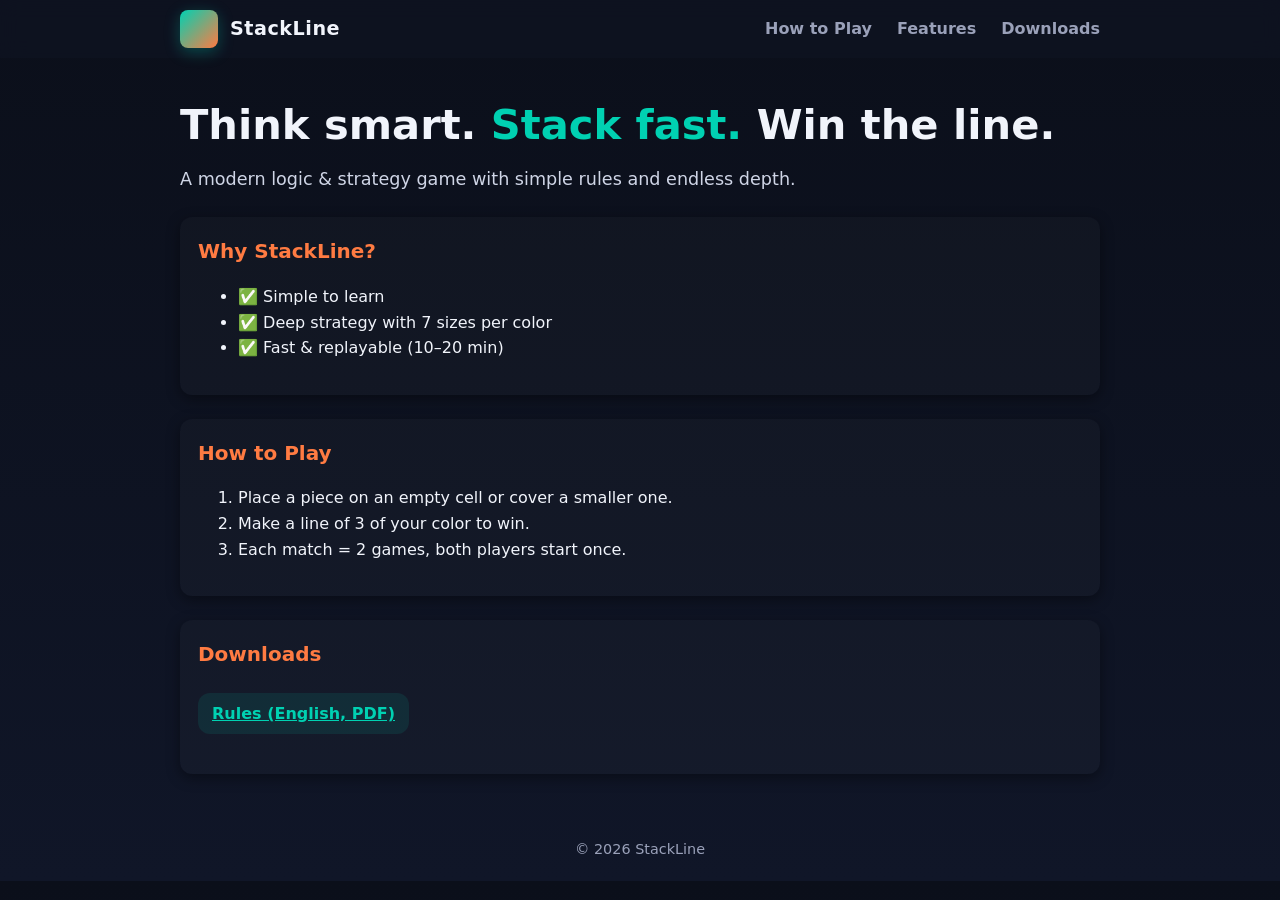
==== index.html @ c8d814cd "Update and rename сайт.html to index.html" ====
<!doctype html>
<html lang="ru">
<head>
  <meta charset="utf-8" />
  <meta name="viewport" content="width=device-width,initial-scale=1" />
  <title>StackLine — Think smart. Stack fast. Win the line.</title>

  <style>
    :root{
      --accent1: #00d1b2;
      --accent2: #ff7b42;
      --bg-1: #0b0f1a;
      --bg-2: #101628;
      --text: #f1f4fb;
      --muted: #9aa1b9;
      --surface: rgba(15,20,35,0.6);
      --radius: 12px;
    }

    * { box-sizing: border-box; }
    body {
      margin: 0;
      font-family: "Segoe UI", Roboto, system-ui, sans-serif;
      background: linear-gradient(180deg, var(--bg-1), var(--bg-2));
      color: var(--text);
      line-height: 1.6;
      overflow-x: hidden;
    }

    .container { max-width: 960px; margin: 0 auto; padding: 20px; }

    .skip-link { position: absolute; left: -999px; top: auto; width: 1px; height: 1px; overflow: hidden; }
    .skip-link:focus {
      left: 10px; top: 10px; width: auto; height: auto;
      background: #fff; color:#000; padding:8px 12px; border-radius:6px; z-index:9999;
    }

    .nav { background: var(--surface); position: sticky; top: 0; z-index: 50; backdrop-filter: blur(10px); }
    .nav-inner { display:flex; justify-content:space-between; align-items:center; padding: 10px 20px; }
    .brand { display:flex; align-items:center; gap:12px; }
    .logo {
      width:38px; height:38px; border-radius:8px;
      background: linear-gradient(135deg, var(--accent1), var(--accent2));
      box-shadow: 0 4px 16px rgba(0,209,178,0.3);
      animation: rotateGradient 6s linear infinite;
    }
    @keyframes rotateGradient { 0% { transform: rotate(0deg); } 100% { transform: rotate(360deg); } }
    .brand-name { font-weight:700; font-size:1.2rem; letter-spacing:0.5px; }

    nav a { margin-left:20px; text-decoration:none; color: var(--muted); font-weight:600; position: relative; transition: color 0.2s ease; }
    nav a::after {
      content: ""; position: absolute; left: 0; bottom: -4px; width: 100%; height: 2px;
      background: var(--accent1); transform: scaleX(0); transform-origin: left; transition: transform 0.25s ease;
    }
    nav a:hover::after, nav a:focus::after { transform: scaleX(1); }
    nav a:hover, nav a:focus { color: var(--accent1); }

    main h1 { font-size: clamp(1.8rem, 4vw, 2.6rem); margin-top: 24px; margin-bottom: 10px; line-height: 1.1; position: relative; overflow: hidden; }
    main h1 span { color: var(--accent1); display:inline-block; animation: pulse 2s infinite; }
    @keyframes pulse { 0%, 100% { transform: scale(1); } 50% { transform: scale(1.08); } }
    .lead { color: #cfd5e6; margin-bottom: 22px; font-size: 1.1rem; opacity: 0; animation: fadeIn 1.4s ease forwards; }
    @keyframes fadeIn { to { opacity: 1; } }

    section { margin: 24px 0; padding: 18px; border-radius: var(--radius); background: rgba(255,255,255,0.02); box-shadow: 0 4px 14px rgba(0,0,0,0.4); transform: translateY(20px); opacity: 0; animation: slideUp 0.8s ease forwards; }
    section:nth-of-type(1) { animation-delay: 0.2s; }
    section:nth-of-type(2) { animation-delay: 0.4s; }
    section:nth-of-type(3) { animation-delay: 0.6s; }
    section:nth-of-type(4) { animation-delay: 0.8s; }
    @keyframes slideUp { to { transform: translateY(0); opacity: 1; } }

    h2 { margin-top:0; font-size:1.25rem; color: var(--accent2); }

    .downloads a { display:inline-block; margin:6px 0; padding:8px 14px; border-radius: var(--radius); background: rgba(0,209,178,0.1); color: var(--accent1); font-weight:600; transition: background 0.3s ease, transform 0.2s ease; }
    .downloads a:hover { background: rgba(0,209,178,0.2); transform: translateY(-2px); }

    .footer { text-align:center; padding:20px; font-size:0.9rem; color: var(--muted); }

    @media (max-width: 640px) {
      .nav-inner { flex-direction: column; align-items:flex-start; }
      nav a { margin-left: 0; margin-right: 14px; display:inline-block; }
    }
  </style>
</head>
<body>
  <a class="skip-link" href="#content">Перейти к содержимому</a>

  <header class="nav">
    <div class="nav-inner container">
      <div class="brand">
        <div class="logo"></div>
        <div class="brand-name">StackLine</div>
      </div>
      <nav>
        <a href="#how">How to Play</a>
        <a href="#features">Features</a>
        <a href="#downloads">Downloads</a>
      </nav>
    </div>
  </header>

  <main id="content" class="container">
    <h1>Think smart. <span>Stack fast.</span> Win the line.</h1>
    <p class="lead">A modern logic &amp; strategy game with simple rules and endless depth.</p>

    <section id="features">
      <h2>Why StackLine?</h2>
      <ul>
        <li>✅ Simple to learn</li>
        <li>✅ Deep strategy with 7 sizes per color</li>
        <li>✅ Fast &amp; replayable (10–20 min)</li>
      </ul>
    </section>

    <section id="how">
      <h2>How to Play</h2>
      <ol>
        <li>Place a piece on an empty cell or cover a smaller one.</li>
        <li>Make a line of 3 of your color to win.</li>
        <li>Each match = 2 games, both players start once.</li>
      </ol>
    </section>

    <section id="downloads">
      <h2>Downloads</h2>
      <div class="downloads">
        <p><a href="assets/StackLine_Rules_EN_detailed.pdf" download="StackLine_Rules_EN.pdf">Rules (English, PDF)</a></p>
      </div>
    </section>
  </main>

  <footer class="footer">© <span id="y"></span> StackLine</footer>

  <script>
    (function(){ var el = document.getElementById('y'); if(el) el.textContent = new Date().getFullYear(); })();
  </script>
</body>
</html>
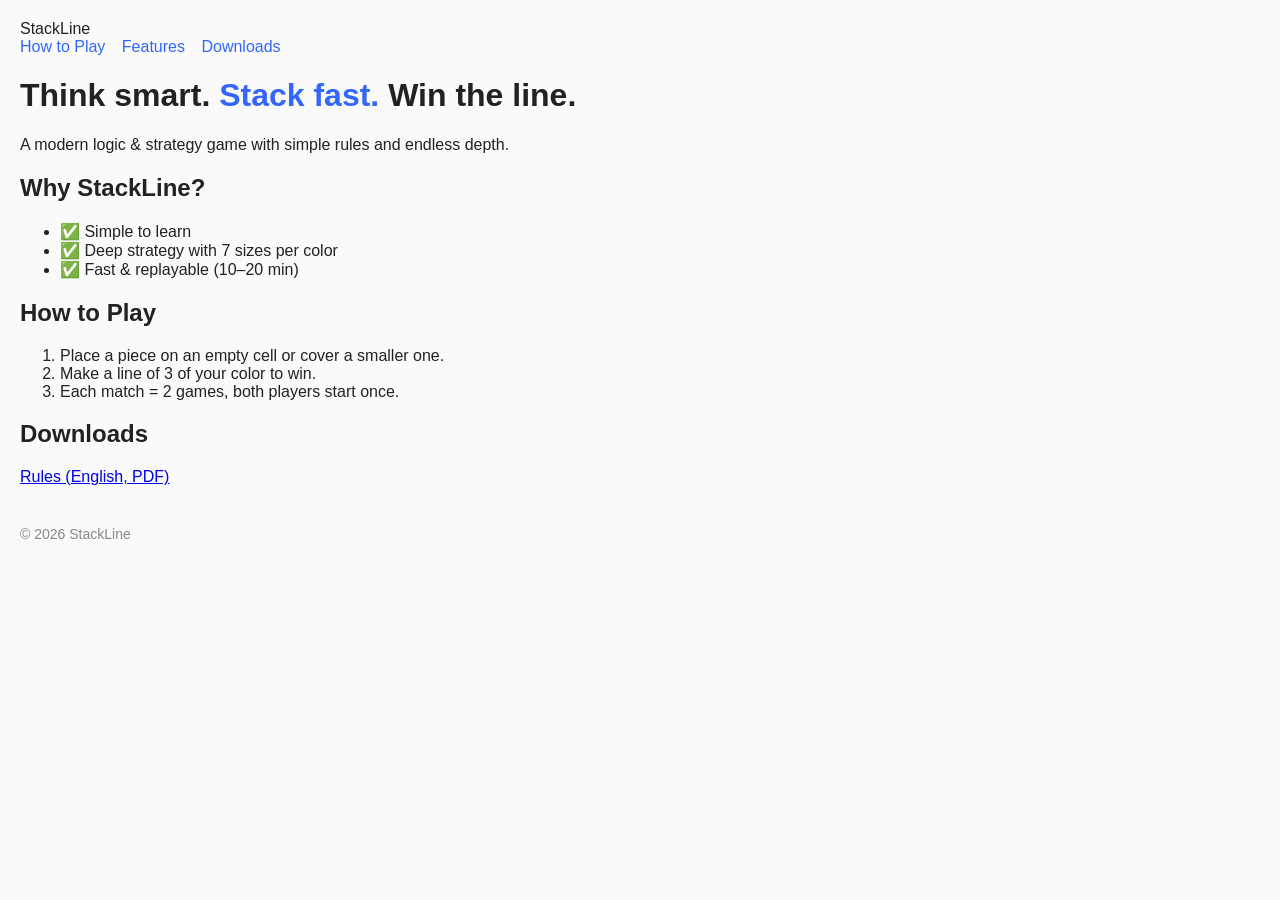
==== commit 8f0b3642: "Add files via upload" ====
--- a/index.html
+++ b/index.html
@@ -1,137 +1,60 @@
-<!doctype html>
-<html lang="ru">
-<head>
-  <meta charset="utf-8" />
-  <meta name="viewport" content="width=device-width,initial-scale=1" />
-  <title>StackLine — Think smart. Stack fast. Win the line.</title>
-
-  <style>
-    :root{
-      --accent1: #00d1b2;
-      --accent2: #ff7b42;
-      --bg-1: #0b0f1a;
-      --bg-2: #101628;
-      --text: #f1f4fb;
-      --muted: #9aa1b9;
-      --surface: rgba(15,20,35,0.6);
-      --radius: 12px;
-    }
-
-    * { box-sizing: border-box; }
-    body {
-      margin: 0;
-      font-family: "Segoe UI", Roboto, system-ui, sans-serif;
-      background: linear-gradient(180deg, var(--bg-1), var(--bg-2));
-      color: var(--text);
-      line-height: 1.6;
-      overflow-x: hidden;
-    }
-
-    .container { max-width: 960px; margin: 0 auto; padding: 20px; }
-
-    .skip-link { position: absolute; left: -999px; top: auto; width: 1px; height: 1px; overflow: hidden; }
-    .skip-link:focus {
-      left: 10px; top: 10px; width: auto; height: auto;
-      background: #fff; color:#000; padding:8px 12px; border-radius:6px; z-index:9999;
-    }
-
-    .nav { background: var(--surface); position: sticky; top: 0; z-index: 50; backdrop-filter: blur(10px); }
-    .nav-inner { display:flex; justify-content:space-between; align-items:center; padding: 10px 20px; }
-    .brand { display:flex; align-items:center; gap:12px; }
-    .logo {
-      width:38px; height:38px; border-radius:8px;
-      background: linear-gradient(135deg, var(--accent1), var(--accent2));
-      box-shadow: 0 4px 16px rgba(0,209,178,0.3);
-      animation: rotateGradient 6s linear infinite;
-    }
-    @keyframes rotateGradient { 0% { transform: rotate(0deg); } 100% { transform: rotate(360deg); } }
-    .brand-name { font-weight:700; font-size:1.2rem; letter-spacing:0.5px; }
-
-    nav a { margin-left:20px; text-decoration:none; color: var(--muted); font-weight:600; position: relative; transition: color 0.2s ease; }
-    nav a::after {
-      content: ""; position: absolute; left: 0; bottom: -4px; width: 100%; height: 2px;
-      background: var(--accent1); transform: scaleX(0); transform-origin: left; transition: transform 0.25s ease;
-    }
-    nav a:hover::after, nav a:focus::after { transform: scaleX(1); }
-    nav a:hover, nav a:focus { color: var(--accent1); }
-
-    main h1 { font-size: clamp(1.8rem, 4vw, 2.6rem); margin-top: 24px; margin-bottom: 10px; line-height: 1.1; position: relative; overflow: hidden; }
-    main h1 span { color: var(--accent1); display:inline-block; animation: pulse 2s infinite; }
-    @keyframes pulse { 0%, 100% { transform: scale(1); } 50% { transform: scale(1.08); } }
-    .lead { color: #cfd5e6; margin-bottom: 22px; font-size: 1.1rem; opacity: 0; animation: fadeIn 1.4s ease forwards; }
-    @keyframes fadeIn { to { opacity: 1; } }
-
-    section { margin: 24px 0; padding: 18px; border-radius: var(--radius); background: rgba(255,255,255,0.02); box-shadow: 0 4px 14px rgba(0,0,0,0.4); transform: translateY(20px); opacity: 0; animation: slideUp 0.8s ease forwards; }
-    section:nth-of-type(1) { animation-delay: 0.2s; }
-    section:nth-of-type(2) { animation-delay: 0.4s; }
-    section:nth-of-type(3) { animation-delay: 0.6s; }
-    section:nth-of-type(4) { animation-delay: 0.8s; }
-    @keyframes slideUp { to { transform: translateY(0); opacity: 1; } }
-
-    h2 { margin-top:0; font-size:1.25rem; color: var(--accent2); }
-
-    .downloads a { display:inline-block; margin:6px 0; padding:8px 14px; border-radius: var(--radius); background: rgba(0,209,178,0.1); color: var(--accent1); font-weight:600; transition: background 0.3s ease, transform 0.2s ease; }
-    .downloads a:hover { background: rgba(0,209,178,0.2); transform: translateY(-2px); }
-
-    .footer { text-align:center; padding:20px; font-size:0.9rem; color: var(--muted); }
-
-    @media (max-width: 640px) {
-      .nav-inner { flex-direction: column; align-items:flex-start; }
-      nav a { margin-left: 0; margin-right: 14px; display:inline-block; }
-    }
-  </style>
-</head>
-<body>
-  <a class="skip-link" href="#content">Перейти к содержимому</a>
-
-  <header class="nav">
-    <div class="nav-inner container">
-      <div class="brand">
-        <div class="logo"></div>
-        <div class="brand-name">StackLine</div>
-      </div>
-      <nav>
-        <a href="#how">How to Play</a>
-        <a href="#features">Features</a>
-        <a href="#downloads">Downloads</a>
-      </nav>
-    </div>
-  </header>
-
-  <main id="content" class="container">
-    <h1>Think smart. <span>Stack fast.</span> Win the line.</h1>
-    <p class="lead">A modern logic &amp; strategy game with simple rules and endless depth.</p>
-
-    <section id="features">
-      <h2>Why StackLine?</h2>
-      <ul>
-        <li>✅ Simple to learn</li>
-        <li>✅ Deep strategy with 7 sizes per color</li>
-        <li>✅ Fast &amp; replayable (10–20 min)</li>
-      </ul>
-    </section>
-
-    <section id="how">
-      <h2>How to Play</h2>
-      <ol>
-        <li>Place a piece on an empty cell or cover a smaller one.</li>
-        <li>Make a line of 3 of your color to win.</li>
-        <li>Each match = 2 games, both players start once.</li>
-      </ol>
-    </section>
-
-    <section id="downloads">
-      <h2>Downloads</h2>
-      <div class="downloads">
-        <p><a href="assets/StackLine_Rules_EN_detailed.pdf" download="StackLine_Rules_EN.pdf">Rules (English, PDF)</a></p>
-      </div>
-    </section>
-  </main>
-
-  <footer class="footer">© <span id="y"></span> StackLine</footer>
-
-  <script>
-    (function(){ var el = document.getElementById('y'); if(el) el.textContent = new Date().getFullYear(); })();
-  </script>
-</body>
-</html>
+<!doctype html>
+<html lang="en">
+<head>
+  <meta charset="utf-8" />
+  <meta name="viewport" content="width=device-width,initial-scale=1" />
+  <title>StackLine — Think smart. Stack fast. Win the line.</title>
+  <link rel="stylesheet" href="style.css" />
+</head>
+<body>
+<header class="nav">
+    <div class="nav-inner container">
+      <div class="brand">
+        <div class="logo"></div>
+        <div class="brand-name">StackLine</div>
+      </div>
+      <nav>
+        <a href="#how">How to Play</a>
+        <a href="#features">Features</a>
+        <a href="#downloads">Downloads</a>
+      </nav>
+    </div>
+  </header>
+
+  <main id="content" class="container">
+    <h1>Think smart. <span>Stack fast.</span> Win the line.</h1>
+    <p class="lead">A modern logic &amp; strategy game with simple rules and endless depth.</p>
+
+    <section id="features">
+      <h2>Why StackLine?</h2>
+      <ul>
+        <li>✅ Simple to learn</li>
+        <li>✅ Deep strategy with 7 sizes per color</li>
+        <li>✅ Fast &amp; replayable (10–20 min)</li>
+      </ul>
+    </section>
+
+    <section id="how">
+      <h2>How to Play</h2>
+      <ol>
+        <li>Place a piece on an empty cell or cover a smaller one.</li>
+        <li>Make a line of 3 of your color to win.</li>
+        <li>Each match = 2 games, both players start once.</li>
+      </ol>
+    </section>
+
+    <section id="downloads">
+      <h2>Downloads</h2>
+      <div class="downloads">
+        <p><a href="assets/StackLine_Rules_EN_detailed.pdf" download="StackLine_Rules_EN.pdf">Rules (English, PDF)</a></p>
+      </div>
+    </section>
+  </main>
+
+  <footer class="footer">© <span id="y"></span> StackLine</footer>
+
+  <script>
+    (function(){ var el = document.getElementById('y'); if(el) el.textContent = new Date().getFullYear(); })();
+  </script>
+</body>
+</html>
--- a/style.css
+++ b/style.css
@@ -0,0 +1,4 @@
+body { font-family: Arial, sans-serif; margin: 20px; background: #fafafa; color: #222; }
+h1 span { color: #3366ff; } 
+nav a { margin-right: 12px; text-decoration: none; color: #3366ff; }
+footer { margin-top: 40px; font-size: 14px; color: #888; }
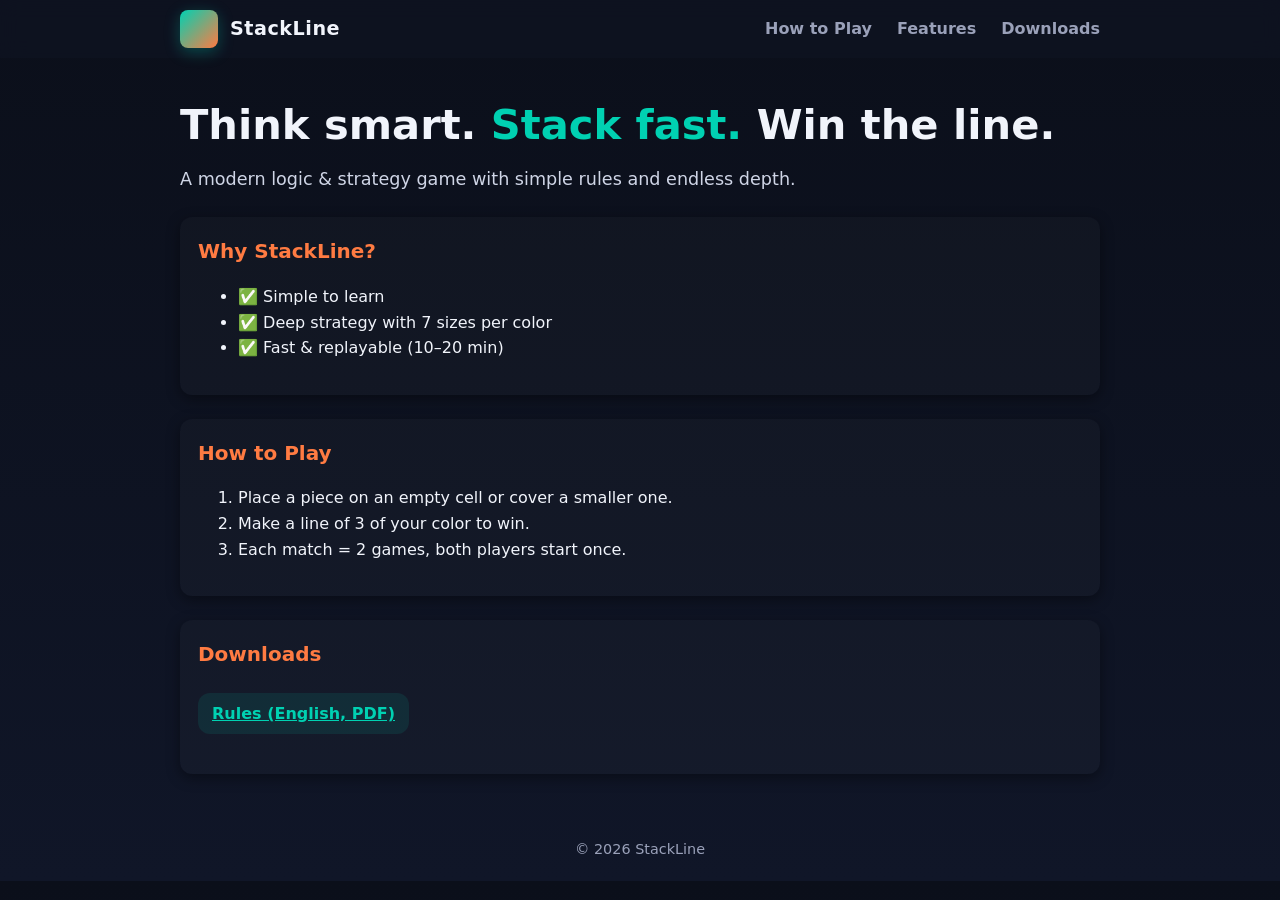
==== commit dc0c0238: "Add files via upload" ====
--- a/index.html
+++ b/index.html
@@ -1,13 +1,90 @@
 <!doctype html>
-<html lang="en">
+<html lang="ru">
 <head>
   <meta charset="utf-8" />
   <meta name="viewport" content="width=device-width,initial-scale=1" />
   <title>StackLine — Think smart. Stack fast. Win the line.</title>
-  <link rel="stylesheet" href="style.css" />
+
+  <style>
+    :root{
+      --accent1: #00d1b2;
+      --accent2: #ff7b42;
+      --bg-1: #0b0f1a;
+      --bg-2: #101628;
+      --text: #f1f4fb;
+      --muted: #9aa1b9;
+      --surface: rgba(15,20,35,0.6);
+      --radius: 12px;
+    }
+
+    * { box-sizing: border-box; }
+    body {
+      margin: 0;
+      font-family: "Segoe UI", Roboto, system-ui, sans-serif;
+      background: linear-gradient(180deg, var(--bg-1), var(--bg-2));
+      color: var(--text);
+      line-height: 1.6;
+      overflow-x: hidden;
+    }
+
+    .container { max-width: 960px; margin: 0 auto; padding: 20px; }
+
+    .skip-link { position: absolute; left: -999px; top: auto; width: 1px; height: 1px; overflow: hidden; }
+    .skip-link:focus {
+      left: 10px; top: 10px; width: auto; height: auto;
+      background: #fff; color:#000; padding:8px 12px; border-radius:6px; z-index:9999;
+    }
+
+    .nav { background: var(--surface); position: sticky; top: 0; z-index: 50; backdrop-filter: blur(10px); }
+    .nav-inner { display:flex; justify-content:space-between; align-items:center; padding: 10px 20px; }
+    .brand { display:flex; align-items:center; gap:12px; }
+    .logo {
+      width:38px; height:38px; border-radius:8px;
+      background: linear-gradient(135deg, var(--accent1), var(--accent2));
+      box-shadow: 0 4px 16px rgba(0,209,178,0.3);
+      animation: rotateGradient 6s linear infinite;
+    }
+    @keyframes rotateGradient { 0% { transform: rotate(0deg); } 100% { transform: rotate(360deg); } }
+    .brand-name { font-weight:700; font-size:1.2rem; letter-spacing:0.5px; }
+
+    nav a { margin-left:20px; text-decoration:none; color: var(--muted); font-weight:600; position: relative; transition: color 0.2s ease; }
+    nav a::after {
+      content: ""; position: absolute; left: 0; bottom: -4px; width: 100%; height: 2px;
+      background: var(--accent1); transform: scaleX(0); transform-origin: left; transition: transform 0.25s ease;
+    }
+    nav a:hover::after, nav a:focus::after { transform: scaleX(1); }
+    nav a:hover, nav a:focus { color: var(--accent1); }
+
+    main h1 { font-size: clamp(1.8rem, 4vw, 2.6rem); margin-top: 24px; margin-bottom: 10px; line-height: 1.1; position: relative; overflow: hidden; }
+    main h1 span { color: var(--accent1); display:inline-block; animation: pulse 2s infinite; }
+    @keyframes pulse { 0%, 100% { transform: scale(1); } 50% { transform: scale(1.08); } }
+    .lead { color: #cfd5e6; margin-bottom: 22px; font-size: 1.1rem; opacity: 0; animation: fadeIn 1.4s ease forwards; }
+    @keyframes fadeIn { to { opacity: 1; } }
+
+    section { margin: 24px 0; padding: 18px; border-radius: var(--radius); background: rgba(255,255,255,0.02); box-shadow: 0 4px 14px rgba(0,0,0,0.4); transform: translateY(20px); opacity: 0; animation: slideUp 0.8s ease forwards; }
+    section:nth-of-type(1) { animation-delay: 0.2s; }
+    section:nth-of-type(2) { animation-delay: 0.4s; }
+    section:nth-of-type(3) { animation-delay: 0.6s; }
+    section:nth-of-type(4) { animation-delay: 0.8s; }
+    @keyframes slideUp { to { transform: translateY(0); opacity: 1; } }
+
+    h2 { margin-top:0; font-size:1.25rem; color: var(--accent2); }
+
+    .downloads a { display:inline-block; margin:6px 0; padding:8px 14px; border-radius: var(--radius); background: rgba(0,209,178,0.1); color: var(--accent1); font-weight:600; transition: background 0.3s ease, transform 0.2s ease; }
+    .downloads a:hover { background: rgba(0,209,178,0.2); transform: translateY(-2px); }
+
+    .footer { text-align:center; padding:20px; font-size:0.9rem; color: var(--muted); }
+
+    @media (max-width: 640px) {
+      .nav-inner { flex-direction: column; align-items:flex-start; }
+      nav a { margin-left: 0; margin-right: 14px; display:inline-block; }
+    }
+  </style>
 </head>
 <body>
-<header class="nav">
+  <a class="skip-link" href="#content">Перейти к содержимому</a>
+
+  <header class="nav">
     <div class="nav-inner container">
       <div class="brand">
         <div class="logo"></div>
@@ -57,4 +134,4 @@
     (function(){ var el = document.getElementById('y'); if(el) el.textContent = new Date().getFullYear(); })();
   </script>
 </body>
-</html>+</html>
